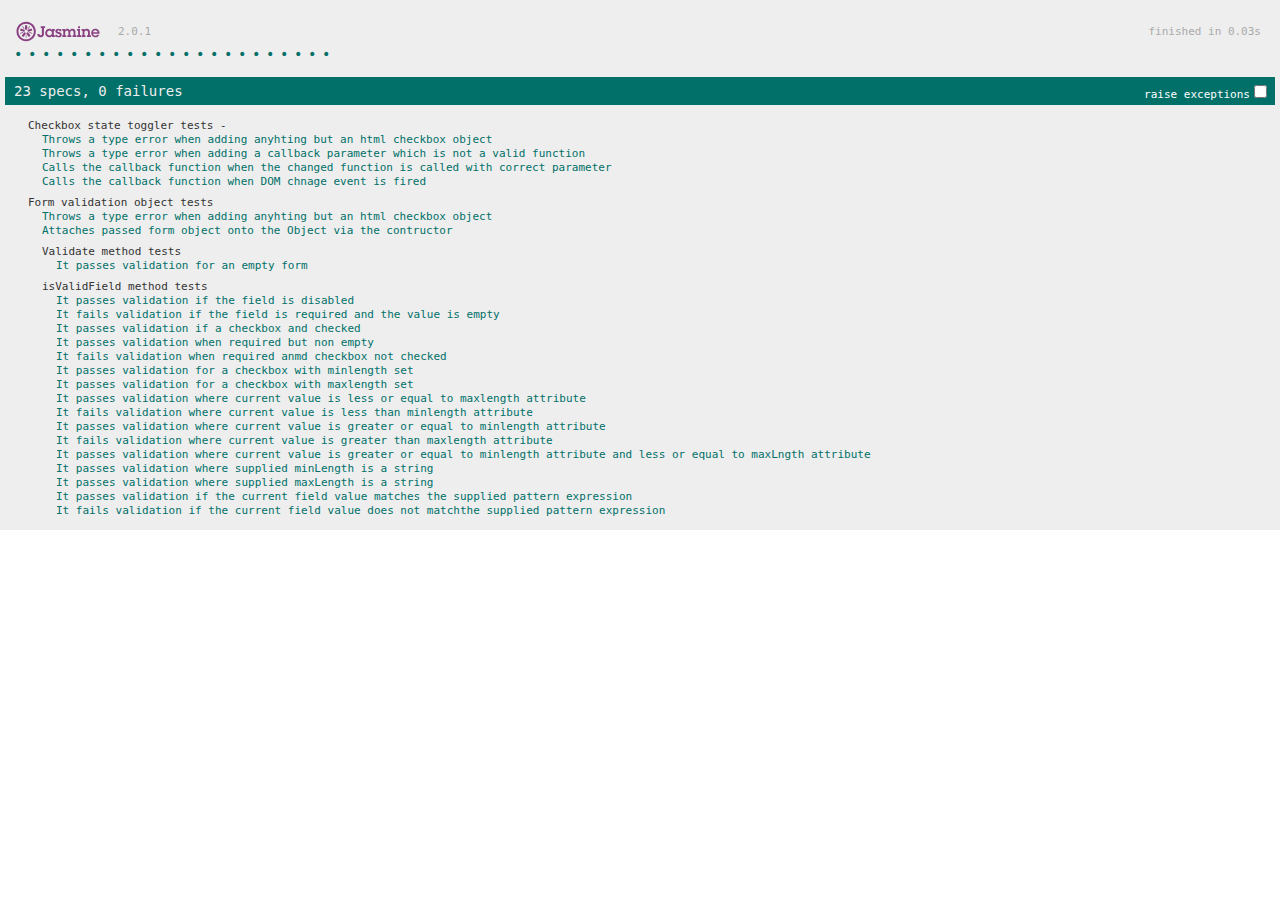
==== SpecRunner.html @ e6289e37 "Added vanilla javascript validation code and made html valid and accessible" ====
<!DOCTYPE HTML>
<html>
<head>
  <meta http-equiv="Content-Type" content="text/html; charset=UTF-8">
  <title>Jasmine Spec Runner v2.0.1</title>

  <link rel="shortcut icon" type="image/png" href="lib/jasmine-2.0.1/jasmine_favicon.png">
  <link rel="stylesheet" type="text/css" href="lib/jasmine-2.0.1/jasmine.css">

  <script type="text/javascript" src="lib/jasmine-2.0.1/jasmine.js"></script>
  <script type="text/javascript" src="lib/jasmine-2.0.1/jasmine-html.js"></script>
  <script type="text/javascript" src="lib/jasmine-2.0.1/boot.js"></script>

  <script type="text/javascript"  src="scripts/addEventForm.js"></script>
  <!-- include spec files here... -->
  <script type="text/javascript" src="spec/addEventFormSpec.js"></script>

</head>

<body>
</body>
</html>
---- lib/jasmine-2.0.1/jasmine.css ----
body { overflow-y: scroll; }

.jasmine_html-reporter { background-color: #eeeeee; padding: 5px; margin: -8px; font-size: 11px; font-family: Monaco, "Lucida Console", monospace; line-height: 14px; color: #333333; }
.jasmine_html-reporter a { text-decoration: none; }
.jasmine_html-reporter a:hover { text-decoration: underline; }
.jasmine_html-reporter p, .jasmine_html-reporter h1, .jasmine_html-reporter h2, .jasmine_html-reporter h3, .jasmine_html-reporter h4, .jasmine_html-reporter h5, .jasmine_html-reporter h6 { margin: 0; line-height: 14px; }
.jasmine_html-reporter .banner, .jasmine_html-reporter .symbol-summary, .jasmine_html-reporter .summary, .jasmine_html-reporter .result-message, .jasmine_html-reporter .spec .description, .jasmine_html-reporter .spec-detail .description, .jasmine_html-reporter .alert .bar, .jasmine_html-reporter .stack-trace { padding-left: 9px; padding-right: 9px; }
.jasmine_html-reporter .banner { position: relative; }
.jasmine_html-reporter .banner .title { background: url('[data-uri]') no-repeat; background: url('[data-uri]') no-repeat, none; -webkit-background-size: 100%; -moz-background-size: 100%; -o-background-size: 100%; background-size: 100%; display: block; float: left; width: 90px; height: 25px; }
.jasmine_html-reporter .banner .version { margin-left: 14px; position: relative; top: 6px; }
.jasmine_html-reporter .banner .duration { position: absolute; right: 14px; top: 6px; }
.jasmine_html-reporter #jasmine_content { position: fixed; right: 100%; }
.jasmine_html-reporter .version { color: #aaaaaa; }
.jasmine_html-reporter .banner { margin-top: 14px; }
.jasmine_html-reporter .duration { color: #aaaaaa; float: right; }
.jasmine_html-reporter .symbol-summary { overflow: hidden; *zoom: 1; margin: 14px 0; }
.jasmine_html-reporter .symbol-summary li { display: inline-block; height: 8px; width: 14px; font-size: 16px; }
.jasmine_html-reporter .symbol-summary li.passed { font-size: 14px; }
.jasmine_html-reporter .symbol-summary li.passed:before { color: #007069; content: "\02022"; }
.jasmine_html-reporter .symbol-summary li.failed { line-height: 9px; }
.jasmine_html-reporter .symbol-summary li.failed:before { color: #ca3a11; content: "\d7"; font-weight: bold; margin-left: -1px; }
.jasmine_html-reporter .symbol-summary li.disabled { font-size: 14px; }
.jasmine_html-reporter .symbol-summary li.disabled:before { color: #bababa; content: "\02022"; }
.jasmine_html-reporter .symbol-summary li.pending { line-height: 17px; }
.jasmine_html-reporter .symbol-summary li.pending:before { color: #ba9d37; content: "*"; }
.jasmine_html-reporter .exceptions { color: #fff; float: right; margin-top: 5px; margin-right: 5px; }
.jasmine_html-reporter .bar { line-height: 28px; font-size: 14px; display: block; color: #eee; }
.jasmine_html-reporter .bar.failed { background-color: #ca3a11; }
.jasmine_html-reporter .bar.passed { background-color: #007069; }
.jasmine_html-reporter .bar.skipped { background-color: #bababa; }
.jasmine_html-reporter .bar.menu { background-color: #fff; color: #aaaaaa; }
.jasmine_html-reporter .bar.menu a { color: #333333; }
.jasmine_html-reporter .bar a { color: white; }
.jasmine_html-reporter.spec-list .bar.menu.failure-list, .jasmine_html-reporter.spec-list .results .failures { display: none; }
.jasmine_html-reporter.failure-list .bar.menu.spec-list, .jasmine_html-reporter.failure-list .summary { display: none; }
.jasmine_html-reporter .running-alert { background-color: #666666; }
.jasmine_html-reporter .results { margin-top: 14px; }
.jasmine_html-reporter.showDetails .summaryMenuItem { font-weight: normal; text-decoration: inherit; }
.jasmine_html-reporter.showDetails .summaryMenuItem:hover { text-decoration: underline; }
.jasmine_html-reporter.showDetails .detailsMenuItem { font-weight: bold; text-decoration: underline; }
.jasmine_html-reporter.showDetails .summary { display: none; }
.jasmine_html-reporter.showDetails #details { display: block; }
.jasmine_html-reporter .summaryMenuItem { font-weight: bold; text-decoration: underline; }
.jasmine_html-reporter .summary { margin-top: 14px; }
.jasmine_html-reporter .summary ul { list-style-type: none; margin-left: 14px; padding-top: 0; padding-left: 0; }
.jasmine_html-reporter .summary ul.suite { margin-top: 7px; margin-bottom: 7px; }
.jasmine_html-reporter .summary li.passed a { color: #007069; }
.jasmine_html-reporter .summary li.failed a { color: #ca3a11; }
.jasmine_html-reporter .summary li.empty a { color: #ba9d37; }
.jasmine_html-reporter .summary li.pending a { color: #ba9d37; }
.jasmine_html-reporter .description + .suite { margin-top: 0; }
.jasmine_html-reporter .suite { margin-top: 14px; }
.jasmine_html-reporter .suite a { color: #333333; }
.jasmine_html-reporter .failures .spec-detail { margin-bottom: 28px; }
.jasmine_html-reporter .failures .spec-detail .description { background-color: #ca3a11; }
.jasmine_html-reporter .failures .spec-detail .description a { color: white; }
.jasmine_html-reporter .result-message { padding-top: 14px; color: #333333; white-space: pre; }
.jasmine_html-reporter .result-message span.result { display: block; }
.jasmine_html-reporter .stack-trace { margin: 5px 0 0 0; max-height: 224px; overflow: auto; line-height: 18px; color: #666666; border: 1px solid #ddd; background: white; white-space: pre; }
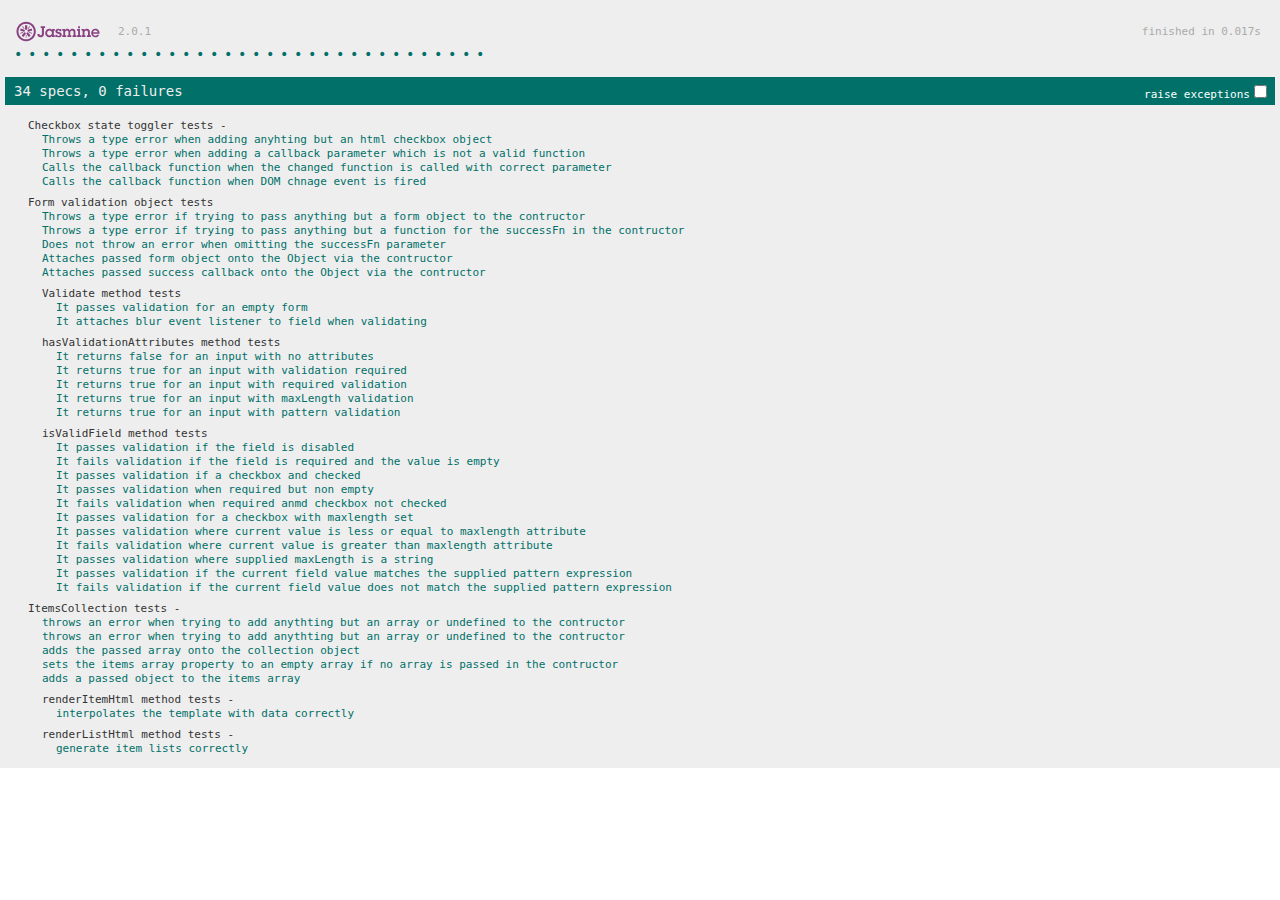
==== commit 03c66b0b: "Added form item collection model for stroing a nd rendering list state" ====
--- a/SpecRunner.html
+++ b/SpecRunner.html
@@ -11,7 +11,7 @@
   <script type="text/javascript" src="lib/jasmine-2.0.1/jasmine-html.js"></script>
   <script type="text/javascript" src="lib/jasmine-2.0.1/boot.js"></script>
 
-  <script type="text/javascript"  src="scripts/addEventForm.js"></script>
+  <script src="scripts/formUtilities.js"></script>
   <!-- include spec files here... -->
   <script type="text/javascript" src="spec/addEventFormSpec.js"></script>
 
